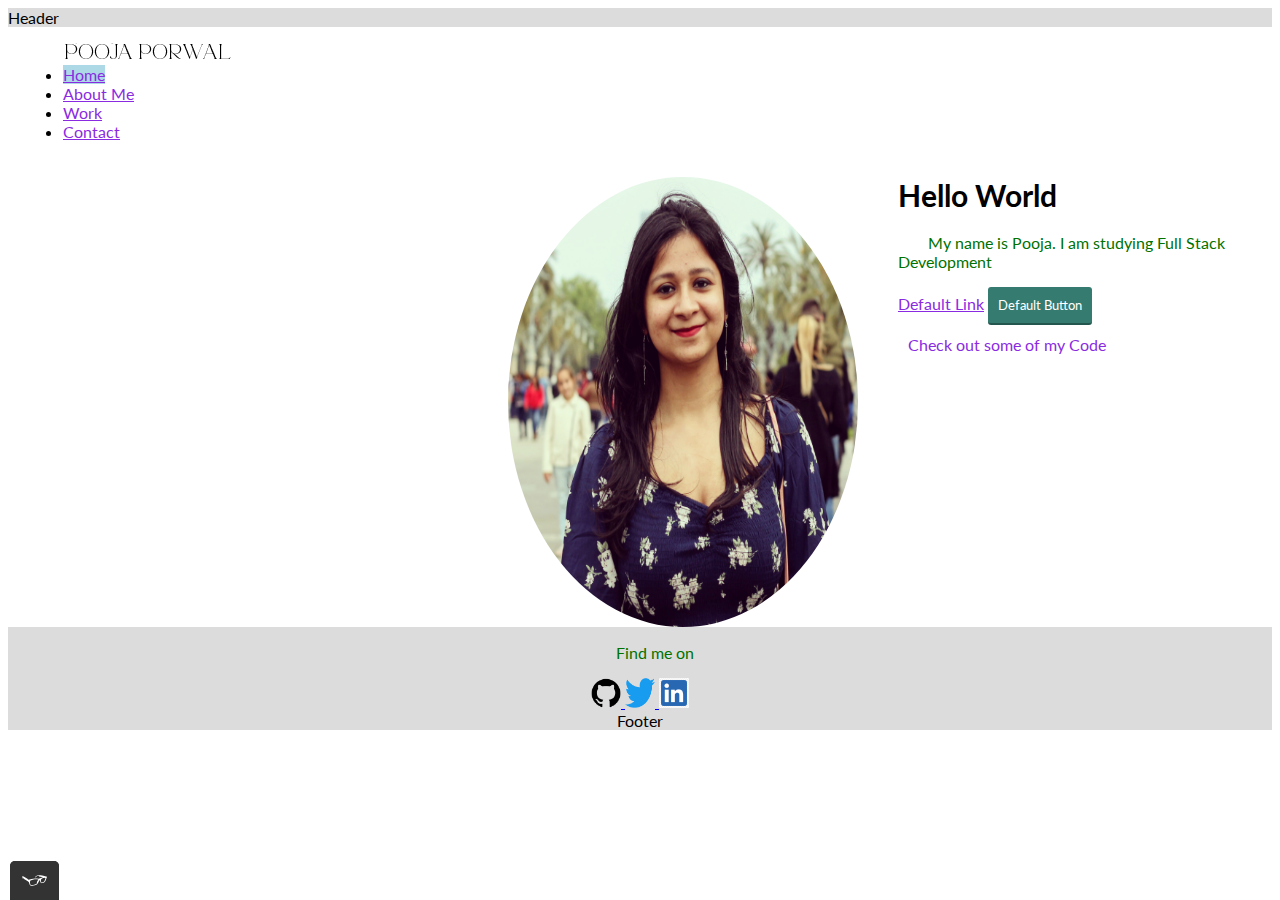
==== myfirstproject/index.html @ a2b04e3c "test" ====
<!DOCTYPE html>
<html lang="en">
  <head>
    <meta charset="UTF-8" />
    <meta name="viewport" content="width=device-width, initial-scale=1.0" />
    <title>Portfolio Design</title>
    <link rel="shortcut icon" href="./img/file_type_favicon_icon_130608.png" />
    <link
      rel="sytlesheet"
      type="text/css"
      href="https://cdnjs.cloudflare.com/ajax/libs/normalize/8.0.1/normalize.min.css"
    />
    <link
      rel="stylesheet"
      href="https://fonts.googleapis.com/css2?family=Lato:wght@400;700&display=swap"
    />
    <link rel="stylesheet" href="./css/style.css" />
  </head>
  <body>
    <!-- Here is the header of the website -->
    <div class="page-header">Header</div>
    <nav>
      <ul role="menubar" class="navigation-list_item">
        <img src="./img/logo.png" alt="logo" class="page-header_item" />
        <li role="presentation">
          <a
            href="./index.html"
            role="menuitem"
            class="navigation-list__item navigation-list__item--active"
            >Home</a
          >
        </li>
        <li role="presentation">
          <a href="./about.html" role="menuitem" class="navigation-list__item"
            >About Me</a
          >
        </li>
        <li role="presentation">
          <a href="./work.html" role="menuitem" class="navigation-list__item"
            >Work</a
          >
        </li>
        <li role="presentation">
          <a href="./contact.html" role="menuitem" class="navigation-list__item"
            >Contact</a
          >
        </li>
      </ul>
    </nav>
    <!-- Here is the Main section  -->
    <main>
      <div class="potrait">
        <img
          src="./img/pooja.jpg"
          class="profile_potrait"
          alt="Potrait"
          width="450px"
          height="450px"
        />
        <h1>Hello World</h1>
        <p>
          My name is Pooja. I am <span>studying</span> Full Stack Development
        </p>
        <a href="default link">Default Link</a>
        <button type="button">Default Button</button>
        <br />
        <a href="Check out" target="_blank" class="link"
          >Check out some of my Code</a
        >
      </div>
    </main>
    <!-- Here is the footer of the website -->
    <footer class="page-footer">
      <p>Find me on</p>
      <div>
        <a href="" target="_blank">
          <img src="./img/github.png" alt="Github" width="30px" height="30px" />
        </a>
        <a href="" target="_blank">
          <img
            src="./img/twitter.png"
            alt="Twitter"
            width="30px"
            height="30px"
          />
        </a>
        <a href="" target="_blank">
          <img
            src="./img/lnkdIn.png"
            alt="LinkedIn"
            width="30px"
            height="30px"
          />
        </a>
      </div>
    </footer>
    <script src="./js/tota11y.min.js"></script>
  </body>
  <div class="page-footer">Footer</div>
</html>
---- myfirstproject/css/style.css ----
/*
Colors used

Primary Color (Black): #000000;
Secondary Color (Green): #007200;
Navigation Link Color (Blue): #0000ff;
Hyperlink Color (Blue Violet): #8a2be2
Button Background Color(Grey): #808080;
Footer Background Color(light-grey): #dcdcdc;
 */

* {
  box-sizing: border-box;
}

body {
  font-family: "Lato", sans-serif;
  font-weight: 400;
}

h1 {
  font-size: 30px;
  font-weight: 700;
  color: black;
}

p {
  text-indent: 30px;
  color: #007200;
}

button {
  border: none;
  background-color: grey;
  color: white;
  text-decoration: none;
  padding: 20px;
  border-radius: 3px;
  border-bottom: 2px solid green;
}

button:hover,
button:focus {
  cursor: pointer;
  opacity: 0.8;
}

a:visited {
  color: blue;
}

a:hover {
  text-decoration: none;
}

a:active {
  color: green;
}

a:link {
  color: blueviolet;
}

.profile_potrait {
  float: left;
  width: 350px;
  margin-right: 40px;
  margin-left: 500px;
  border-radius: 50%;
}

.page-footer {
  clear: both;
  display: flex;
  align-items: center;
  flex-direction: column;
  flex: 0 0 auto;
  background-color: #dcdcdc;
}

.profile {
  max-width: 1200px;
  min-width: 360px;
  text-align: center;
}

.page-header {
  flex: 0 0 auto;
  background-color: #dcdcdc;
}

.page-header__item {
  flex: 0 1 200px;
}

.navigation-list_item {
  display: inline-block;
  margin-left: 15px;
}

.navigation-list__item--active {
  background-color: lightblue;
}
.button,
button {
  /* overwrites browser defaults and resets the border */
  border: none;
  display: inline-block;
  /* takes the font from the outer container */
  font-family: inherit;
  /* styles the button */
  background-color: #357b70;
  color: white;
  text-decoration: none;
  padding: 10px;
  border-radius: 3px;
  /* width of the border, type, color */
  border-bottom: 2px solid rgba(0, 0, 0, 0.3);
  transition-duration: 0.2s;
  transition-property: opacity;
}

button:hover,
button:focus,
.button:hover,
.button:focus {
  /* lets the mouse appear as a hand when hovering over the button */
  cursor: pointer;
  /* reduces the opacity of the button to 80% */
  opacity: 0.8;
}

.link,
link {
  /* overwrites browser defaults and resets the border */
  border: none;
  display: inline-block;
  color: white;
  text-decoration: none;
  padding: 10px;
  border-radius: 3px;
  transition-duration: 0.2s;
  transition-property: opacity;
}

@keyframes color-change {
  from {
    fill: #edc655;
  }
  to {
    fill: #f76414;
  }
}

.sun {
  animation-duration: 4s;
  animation-name: color-change;
  animation-iteration-count: infinite;
  animation-direction: alternate;
  animation-timing-function: linear;
}

@keyframes cloud-move {
  from {
    transform: translate(0, 50px);
  }
  to {
    transform: translate(200px, 50px);
  }
}

.cloud-front {
  animation-duration: 30s;
  animation-name: cloud-move;
  animation-iteration-count: infinite;
  animation-direction: alternate;
  animation-timing-function: linear;
}

@keyframes cloud-move-reverse {
  from {
    transform: translate(446px, 48px);
  }
  to {
    transform: translate(100px, 48px);
  }
}

@supports (display: grid) {
  .grid {
    display: grid;
    grid-template-columns: 200px 200px 200px 200px;
    grid-template-rows: 300px;
    grid-gap: 20px;
  }

  .grid__item {
    background-color: lightgray;
  }
}

@media all and (max-width: 500px) {
  .grid {
    grid-template-columns: 1fr;
  }
}

@media all and (min-width: 500px) and (max-width: 750px) {
  .grid {
    grid-template-columns: 1fr 1fr;
  }
}

@media all and (max-width: 750px) {
  .grid {
    grid-gap: 10px;
  }
  .grid__item:last-child {
    grid-column: auto / auto;
    grid-row: auto / auto;
  }
  h1 {
    font-size: 22px;
  }
}
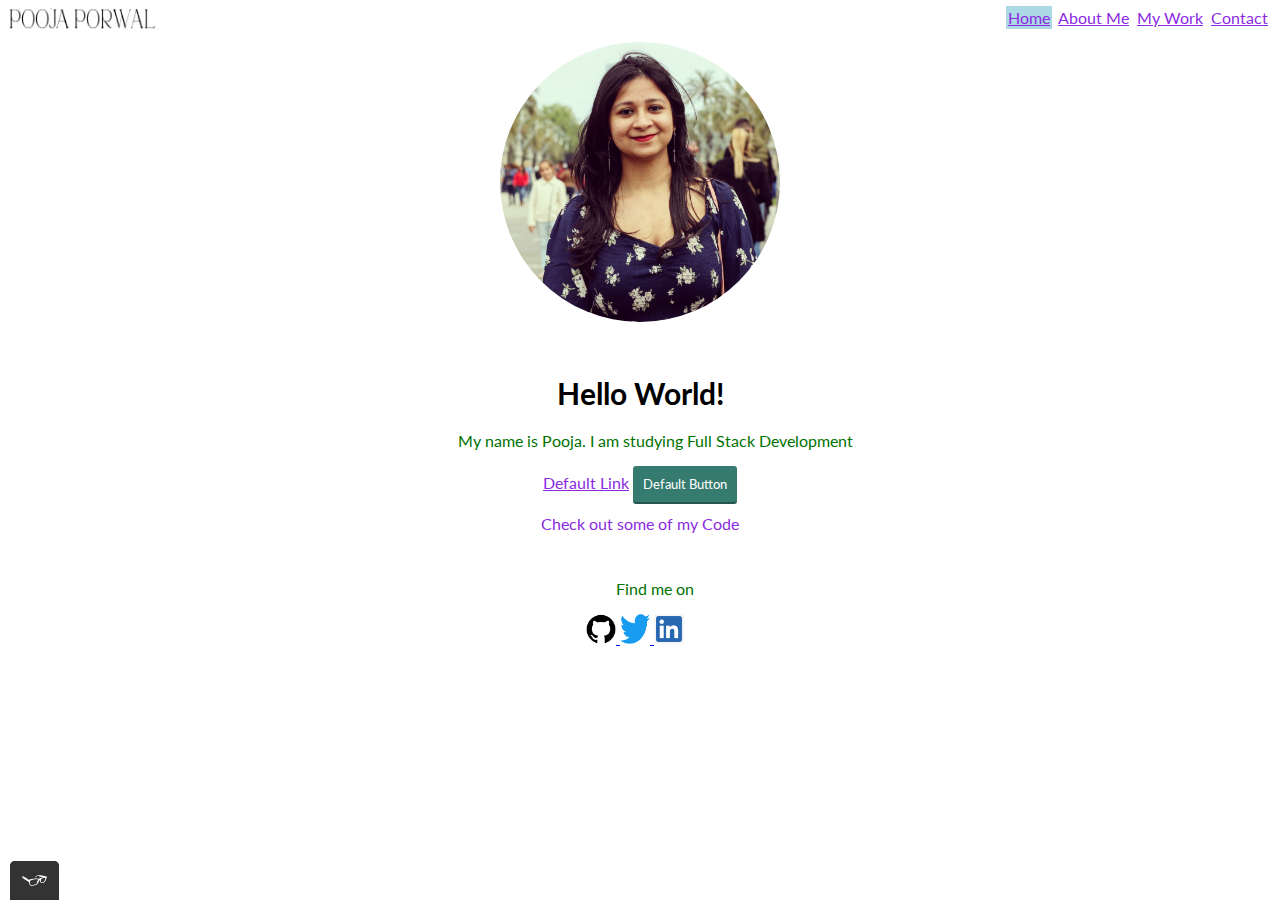
==== commit 7b3dbf47: "Initial 1.7 exercise" ====
--- a/myfirstproject/index.html
+++ b/myfirstproject/index.html
@@ -5,6 +5,7 @@
     <meta name="viewport" content="width=device-width, initial-scale=1.0" />
     <title>Portfolio Design</title>
     <link rel="shortcut icon" href="./img/file_type_favicon_icon_130608.png" />
+    <meta name="viewport" content="width=device-width, initial-scale=1" />
     <link
       rel="sytlesheet"
       type="text/css"
@@ -18,55 +19,58 @@
   </head>
   <body>
     <!-- Here is the header of the website -->
-    <div class="page-header">Header</div>
-    <nav>
-      <ul role="menubar" class="navigation-list_item">
-        <img src="./img/logo.png" alt="logo" class="page-header_item" />
-        <li role="presentation">
-          <a
-            href="./index.html"
-            role="menuitem"
-            class="navigation-list__item navigation-list__item--active"
-            >Home</a
-          >
-        </li>
-        <li role="presentation">
-          <a href="./about.html" role="menuitem" class="navigation-list__item"
-            >About Me</a
-          >
-        </li>
-        <li role="presentation">
-          <a href="./work.html" role="menuitem" class="navigation-list__item"
-            >Work</a
-          >
-        </li>
-        <li role="presentation">
-          <a href="./contact.html" role="menuitem" class="navigation-list__item"
-            >Contact</a
-          >
-        </li>
-      </ul>
-    </nav>
+    <header class="page-header">
+      <img
+        src="img/logo.png"
+        class="logo page-header__item"
+        alt="logo"
+        width="150"
+        aria-hidden="true"
+      />
+      <nav class="main-navigation page-header__item">
+        <ul role="menubar" class="navigation-list">
+          <li role="presentation">
+            <a
+              href="index.html"
+              role="menuitem"
+              class="navigation-list_item navigation-list_item--active"
+              >Home</a
+            >
+          </li>
+          <li role="presentation">
+            <a href="about.html" role="menuitem" class="navigation-list_item"
+              >About Me</a
+            >
+          </li>
+          <li role="presentation">
+            <a href="work.html" role="menuitem" class="navigation-list_item"
+              >My Work</a
+            >
+          </li>
+          <li role="presentation">
+            <a href="contact.html" role="menuitem" class="navigation-list_item"
+              >Contact</a
+            >
+          </li>
+        </ul>
+      </nav>
+    </header>
     <!-- Here is the Main section  -->
     <main>
-      <div class="potrait">
-        <img
-          src="./img/pooja.jpg"
-          class="profile_potrait"
-          alt="Potrait"
-          width="450px"
-          height="450px"
-        />
-        <h1>Hello World</h1>
-        <p>
-          My name is Pooja. I am <span>studying</span> Full Stack Development
-        </p>
-        <a href="default link">Default Link</a>
-        <button type="button">Default Button</button>
-        <br />
-        <a href="Check out" target="_blank" class="link"
-          >Check out some of my Code</a
-        >
+      <div class="profile">
+        <img src="./img/pooja.jpg" class="profile__portrait" alt="Potrait" />
+        <div class="profile-intro">
+          <h1>Hello World!</h1>
+          <p>
+            My name is Pooja. I am <span>studying</span> Full Stack Development
+          </p>
+          <a href="defaultlink">Default Link</a>
+          <button type="button">Default Button</button>
+          <br />
+          <a href="Checkout" target="_blank" class="link">
+            Check out some of my Code</a
+          >
+        </div>
       </div>
     </main>
     <!-- Here is the footer of the website -->
@@ -96,5 +100,4 @@
     </footer>
     <script src="./js/tota11y.min.js"></script>
   </body>
-  <div class="page-footer">Footer</div>
 </html>
--- a/myfirstproject/css/style.css
+++ b/myfirstproject/css/style.css
@@ -28,7 +28,7 @@
   text-indent: 30px;
   color: #007200;
 }
-
+/* Button styling */
 button {
   border: none;
   background-color: grey;
@@ -44,7 +44,7 @@
   cursor: pointer;
   opacity: 0.8;
 }
-
+/* link styling */
 a:visited {
   color: blue;
 }
@@ -61,46 +61,92 @@
   color: blueviolet;
 }
 
-.profile_potrait {
-  float: left;
-  width: 350px;
-  margin-right: 40px;
-  margin-left: 500px;
-  border-radius: 50%;
-}
-
 .page-footer {
   clear: both;
-  display: flex;
+  display: table;
   align-items: center;
   flex-direction: column;
   flex: 0 0 auto;
-  background-color: #dcdcdc;
-}
-
+  margin-left: auto;
+  margin-right: auto;
+  /* background-color: #dcdcdc; */
+}
+/* Header styling */
 .profile {
-  max-width: 1200px;
-  min-width: 360px;
   text-align: center;
+  margin: auto;
+}
+
+.profile-intro {
+  padding: 20px;
+  border-radius: 50%;
+  text-align: center;
+  margin: auto;
+}
+
+.profile__portrait {
+  border-radius: 50%;
+  padding: 10px;
+  max-width: 300px;
+  width: auto;
+  height: auto;
+  align-items: center;
+}
+
+.logo {
+  /* width: 100px;
+  height: 20px;
+  float: left;
+  margin: 10px; */
+  height: 1.5rem;
+}
+
+.main-navigation {
+  display: flex;
+  flex-wrap: wrap;
 }
 
 .page-header {
-  flex: 0 0 auto;
-  background-color: #dcdcdc;
+  /* display: inline-flex;
+  width: 100%;
+  padding: 20px;
+  margin: 0 auto;
+  justify-content: space-between; */
+  display: flex;
+  justify-content: space-between;
 }
 
 .page-header__item {
-  flex: 0 1 200px;
+  /* flex: 0 1 200px;
+  width: auto;
+  height: auto; */
+  justify-content: space-evenly;
+  display: flex;
+}
+
+/* navigation styling */
+.navigation-list {
+  /* display: inline-flex;
+  justify-content: space-around;
+  list-style-type: none;
+  padding: 0 10px 0 10px;
+  padding: auto 30px; */
+  display: flex;
+  flex-wrap: wrap;
+  list-style: none;
+  padding: 0;
+  margin: 0;
 }
 
 .navigation-list_item {
-  display: inline-block;
-  margin-left: 15px;
-}
-
-.navigation-list__item--active {
+  margin: 2px;
+  padding: 2px;
+}
+
+.navigation-list_item--active {
   background-color: lightblue;
 }
+/* Button Styling */
 .button,
 button {
   /* overwrites browser defaults and resets the border */
@@ -130,6 +176,29 @@
   opacity: 0.8;
 }
 
+/* Table styling*/
+table,
+th,
+td {
+  border: 1px solid;
+  border-collapse: collapse;
+  width: 100%;
+  text-align: center;
+}
+th,
+td {
+  padding: 15px;
+}
+
+tr {
+  transition-duration: 0.2s;
+  transition-property: opacity;
+}
+tr:hover {
+  background-color: rgba(255, 255, 255, 0.3);
+}
+
+/* Link styling */
 .link,
 link {
   /* overwrites browser defaults and resets the border */
@@ -199,7 +268,7 @@
   }
 }
 
-@media all and (max-width: 500px) {
+@media all and (max-width: 750px) {
   .grid {
     grid-template-columns: 1fr;
   }
@@ -222,4 +291,32 @@
   h1 {
     font-size: 22px;
   }
-}
+  tr {
+    font-size: 12px;
+  }
+  .navigation-list {
+    flex-wrap: wrap;
+  }
+  .navigation-list_item {
+    display: flex;
+    margin: auto 2px;
+  }
+  .profile-intro {
+    padding: 20px;
+    border-radius: 50%;
+    margin: auto;
+    display: inline-block;
+    max-width: 100%;
+    height: auto;
+  }
+  .profile__portrait {
+    display: inline-block;
+    border-radius: 50%;
+    padding: 10px;
+    max-width: 300px;
+    max-height: 100%;
+    align-content: center;
+    width: auto;
+    height: auto;
+  }
+}
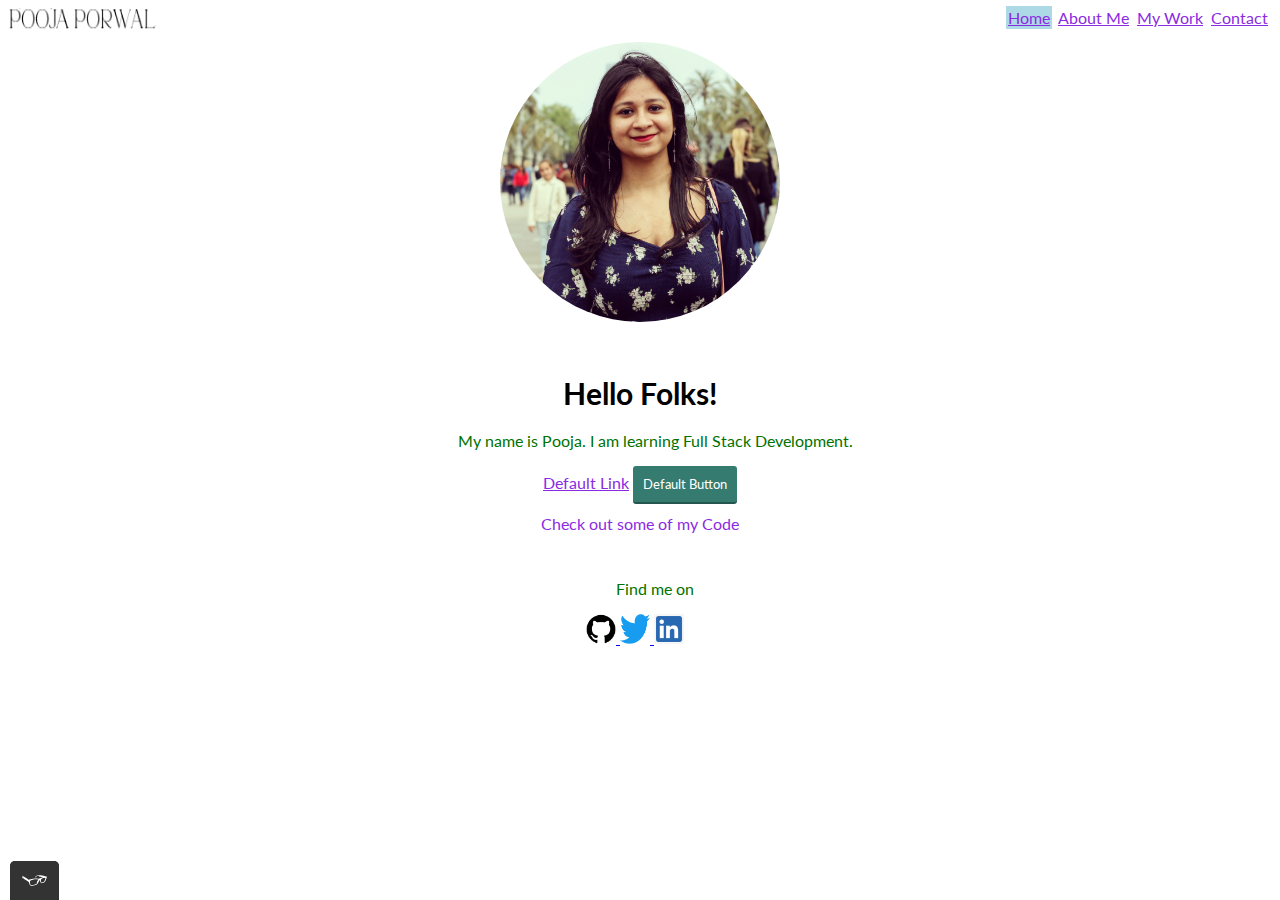
==== commit 9fead165: "if applied, this commit will have the finalised text in all pages" ====
--- a/myfirstproject/index.html
+++ b/myfirstproject/index.html
@@ -3,7 +3,7 @@
   <head>
     <meta charset="UTF-8" />
     <meta name="viewport" content="width=device-width, initial-scale=1.0" />
-    <title>Portfolio Design</title>
+    <title>Portfolio Design is in the progress</title>
     <link rel="shortcut icon" href="./img/file_type_favicon_icon_130608.png" />
     <meta name="viewport" content="width=device-width, initial-scale=1" />
     <link
@@ -60,9 +60,9 @@
       <div class="profile">
         <img src="./img/pooja.jpg" class="profile__portrait" alt="Potrait" />
         <div class="profile-intro">
-          <h1>Hello World!</h1>
+          <h1>Hello Folks!</h1>
           <p>
-            My name is Pooja. I am <span>studying</span> Full Stack Development
+            My name is Pooja. I am <span>learning</span> Full Stack Development.
           </p>
           <a href="defaultlink">Default Link</a>
           <button type="button">Default Button</button>
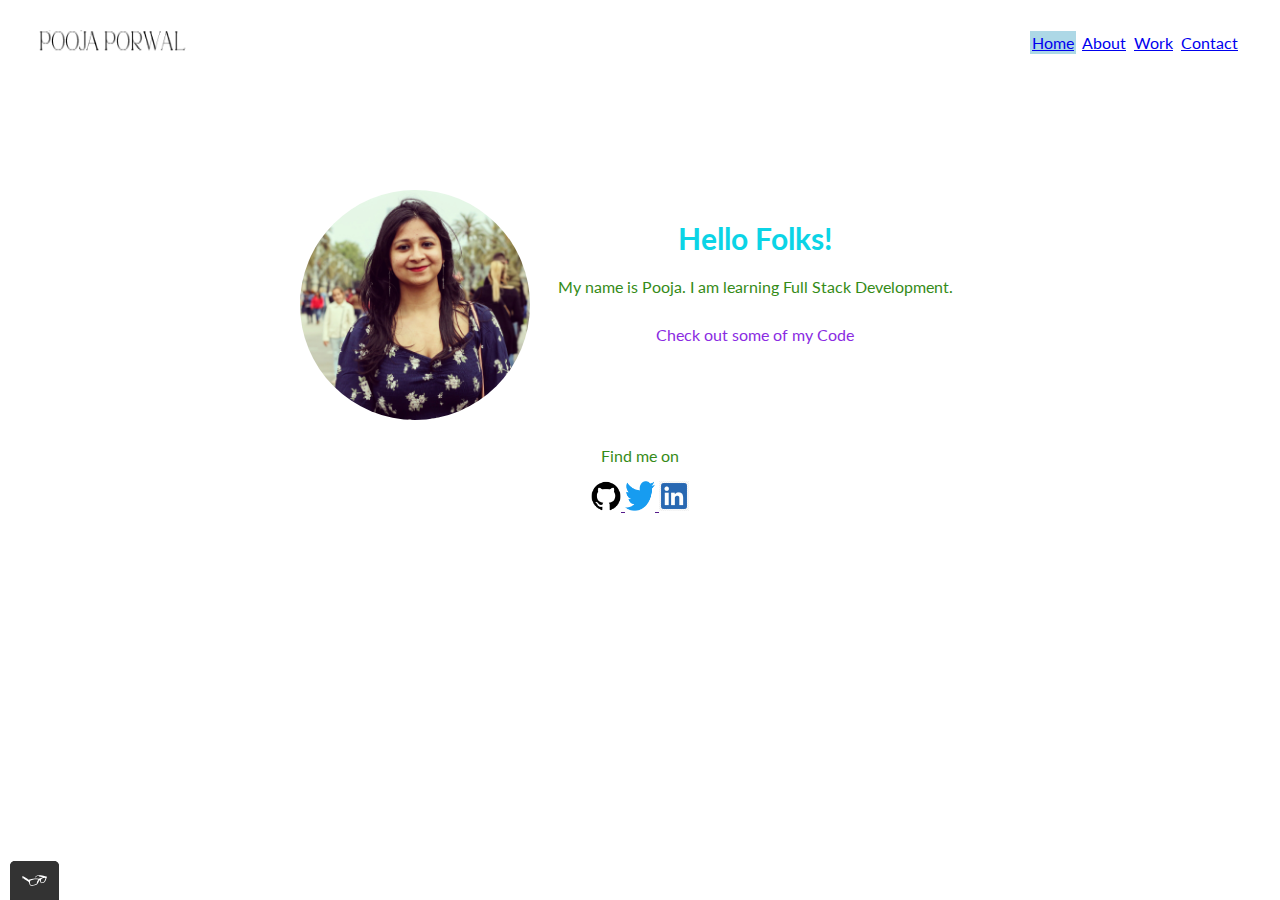
==== commit 2881d9e5: "Draft 1.8" ====
--- a/myfirstproject/index.html
+++ b/myfirstproject/index.html
@@ -15,7 +15,7 @@
       rel="stylesheet"
       href="https://fonts.googleapis.com/css2?family=Lato:wght@400;700&display=swap"
     />
-    <link rel="stylesheet" href="./css/style.css" />
+    <link rel="stylesheet" href="./css/style.production.css" />
   </head>
   <body>
     <!-- Here is the header of the website -->
@@ -39,12 +39,12 @@
           </li>
           <li role="presentation">
             <a href="about.html" role="menuitem" class="navigation-list_item"
-              >About Me</a
+              >About</a
             >
           </li>
           <li role="presentation">
             <a href="work.html" role="menuitem" class="navigation-list_item"
-              >My Work</a
+              >Work</a
             >
           </li>
           <li role="presentation">
@@ -61,22 +61,23 @@
         <img src="./img/pooja.jpg" class="profile__portrait" alt="Potrait" />
         <div class="profile-intro">
           <h1>Hello Folks!</h1>
-          <p>
+          <p class="content">
             My name is Pooja. I am <span>learning</span> Full Stack Development.
+            <br />
+            <!-- <a href="defaultlink">Default Link</a>
+            <button type="button">Default Button</button> -->
+            <br />
+            <a href="Checkout" target="_blank" class="link">
+              Check out some of my Code</a
+            >
           </p>
-          <a href="defaultlink">Default Link</a>
-          <button type="button">Default Button</button>
-          <br />
-          <a href="Checkout" target="_blank" class="link">
-            Check out some of my Code</a
-          >
         </div>
       </div>
     </main>
     <!-- Here is the footer of the website -->
     <footer class="page-footer">
-      <p>Find me on</p>
-      <div>
+      <p class="footer-text">Find me on</p>
+      <div class="footer-image">
         <a href="" target="_blank">
           <img src="./img/github.png" alt="Github" width="30px" height="30px" />
         </a>
--- a/myfirstproject/css/style.production.css
+++ b/myfirstproject/css/style.production.css
@@ -0,0 +1,450 @@
+/*
+* Prefixed by https://autoprefixer.github.io
+* PostCSS: v8.4.14,
+* Autoprefixer: v10.4.7
+* Browsers: last 4 version
+*/
+
+* {
+  -webkit-box-sizing: border-box;
+  box-sizing: border-box;
+}
+
+.bg-darker {
+  background-color: black;
+}
+
+.bg-lighter {
+  background-color: lighter(#358b18, 20%);
+}
+
+body {
+  font-family: "Lato", sans-serif;
+  font-weight: 400;
+}
+
+h1 {
+  font-size: 30px;
+  font-weight: 700;
+  color: #0bd4e6;
+}
+
+.work {
+  text-align: left;
+}
+
+.content {
+  text-align: center;
+}
+
+.footer-text {
+  text-align: center;
+}
+
+p {
+  color: #358b18;
+}
+
+button {
+  border: none;
+  background-color: #6aefdb;
+  color: #357b70;
+  text-decoration: none;
+  padding: 20px;
+  border-radius: 3px;
+  border-bottom: 2px solid #358b18;
+}
+button :hover,
+button :focus {
+  cursor: pointer;
+  opacity: 0.8;
+}
+
+a :hover {
+  text-decoration: none;
+}
+a :visited {
+  color: blue;
+}
+a :active {
+  color: #358b18;
+}
+a :link {
+  color: blueviolet;
+}
+
+.page-footer {
+  clear: both;
+  display: -webkit-box;
+  display: -ms-flexbox;
+  display: flex;
+  -webkit-box-align: center;
+  -ms-flex-align: center;
+  align-items: center;
+  -webkit-box-orient: vertical;
+  -webkit-box-direction: normal;
+  -ms-flex-direction: column;
+  flex-direction: column;
+  margin-left: 10px;
+  margin-right: 10px;
+  /* background-color: #dcdcdc; */
+}
+
+.profile {
+  text-align: center;
+  max-width: 700px;
+  margin: 10% auto;
+  margin-bottom: 5px;
+  -webkit-box-align: baseline;
+  -ms-flex-align: baseline;
+  align-items: baseline;
+}
+.profile-intro {
+  padding: 20px;
+  border-radius: 50%;
+  text-align: center;
+  margin: auto;
+}
+.profile__portrait {
+  border-radius: 50%;
+  padding: 10px;
+  max-height: 250px;
+  max-width: 250px;
+  -webkit-box-align: center;
+  -ms-flex-align: center;
+  align-items: center;
+  float: left;
+}
+
+.logo {
+  height: 1.5rem;
+}
+
+.main-navigation {
+  display: -webkit-box;
+  display: -ms-flexbox;
+  display: flex;
+  -ms-flex-wrap: wrap;
+  flex-wrap: wrap;
+}
+
+.page-header {
+  display: -webkit-box;
+  display: -ms-flexbox;
+  display: flex;
+  -webkit-box-pack: justify;
+  -ms-flex-pack: justify;
+  justify-content: space-between;
+  margin: 30px;
+}
+
+.page-header__item {
+  -webkit-box-pack: space-evenly;
+  -ms-flex-pack: space-evenly;
+  justify-content: space-evenly;
+  display: -webkit-box;
+  display: -ms-flexbox;
+  display: flex;
+}
+
+.navigation-list {
+  display: -webkit-box;
+  display: -ms-flexbox;
+  display: flex;
+  -ms-flex-wrap: wrap;
+  flex-wrap: wrap;
+  list-style: none;
+  padding: 0;
+  margin: auto;
+}
+.navigation-list_item {
+  margin: 2px;
+  padding: 2px;
+}
+.navigation-list_item--active {
+  background-color: lightblue;
+}
+
+.button button {
+  /* overwrites browser defaults and resets the border */
+  border: none;
+  display: inline-block;
+  /* takes the font from the outer container */
+  font-family: inherit;
+  /* styles the button */
+  background-color: #358b18;
+  color: white;
+  text-decoration: none;
+  padding: 10px;
+  border-radius: 3px;
+  /* width of the border, type, color */
+  border-bottom: undefined;
+  -webkit-transition-duration: 0.2s;
+  -o-transition-duration: 0.2s;
+  transition-duration: 0.2s;
+  -webkit-transition-property: opacity;
+  -o-transition-property: opacity;
+  transition-property: opacity;
+}
+.button button :hover,
+.button button :focus {
+  cursor: pointer;
+  opacity: 0.8;
+}
+
+.button button {
+  background-color: #0bd4e6;
+}
+
+/* Table styling*/
+table,
+th,
+td {
+  border: 1px solid;
+  border-collapse: collapse;
+  width: 100%;
+  text-align: center;
+}
+
+th,
+td {
+  padding: 15px;
+}
+
+tr {
+  -webkit-transition-duration: 0.2s;
+  -o-transition-duration: 0.2s;
+  transition-duration: 0.2s;
+  -webkit-transition-property: opacity;
+  -o-transition-property: opacity;
+  transition-property: opacity;
+}
+
+tr:hover {
+  background-color: rgba(255, 255, 255, 0.3);
+}
+
+link {
+  /* overwrites browser defaults and resets the border */
+  border: none;
+  display: inline-block;
+  color: blueviolet;
+  text-decoration: none;
+  padding: 10px;
+  border-radius: 3px;
+  -webkit-transition-duration: 0.2s;
+  -o-transition-duration: 0.2s;
+  transition-duration: 0.2s;
+  -webkit-transition-property: opacity;
+  -o-transition-property: opacity;
+  transition-property: opacity;
+}
+
+.link {
+  /* overwrites browser defaults and resets the border */
+  border: none;
+  display: inline-block;
+  color: blueviolet;
+  text-decoration: none;
+  padding: 10px;
+  border-radius: 3px;
+  -webkit-transition-duration: 0.2s;
+  -o-transition-duration: 0.2s;
+  transition-duration: 0.2s;
+  -webkit-transition-property: opacity;
+  -o-transition-property: opacity;
+  transition-property: opacity;
+}
+
+@-webkit-keyframes color-change {
+  from {
+    fill: #edc655;
+  }
+  to {
+    fill: #f76414;
+  }
+}
+
+@keyframes color-change {
+  from {
+    fill: #edc655;
+  }
+  to {
+    fill: #f76414;
+  }
+}
+.sun {
+  -webkit-animation-duration: 4s;
+  animation-duration: 4s;
+  -webkit-animation-name: color-change;
+  animation-name: color-change;
+  -webkit-animation-iteration-count: infinite;
+  animation-iteration-count: infinite;
+  -webkit-animation-direction: alternate;
+  animation-direction: alternate;
+  -webkit-animation-timing-function: linear;
+  animation-timing-function: linear;
+}
+
+@-webkit-keyframes cloud-move {
+  from {
+    -webkit-transform: translate(0, 50px);
+    transform: translate(0, 50px);
+  }
+  to {
+    -webkit-transform: translate(200px, 50px);
+    transform: translate(200px, 50px);
+  }
+}
+
+@keyframes cloud-move {
+  from {
+    -webkit-transform: translate(0, 50px);
+    transform: translate(0, 50px);
+  }
+  to {
+    -webkit-transform: translate(200px, 50px);
+    transform: translate(200px, 50px);
+  }
+}
+.cloud-front {
+  -webkit-animation-duration: 30s;
+  animation-duration: 30s;
+  -webkit-animation-name: cloud-move;
+  animation-name: cloud-move;
+  -webkit-animation-iteration-count: infinite;
+  animation-iteration-count: infinite;
+  -webkit-animation-direction: alternate;
+  animation-direction: alternate;
+  -webkit-animation-timing-function: linear;
+  animation-timing-function: linear;
+}
+
+@-webkit-keyframes cloud-move-reverse {
+  from {
+    -webkit-transform: translate(446px, 48px);
+    transform: translate(446px, 48px);
+  }
+  to {
+    -webkit-transform: translate(100px, 48px);
+    transform: translate(100px, 48px);
+  }
+}
+
+@keyframes cloud-move-reverse {
+  from {
+    -webkit-transform: translate(446px, 48px);
+    transform: translate(446px, 48px);
+  }
+  to {
+    -webkit-transform: translate(100px, 48px);
+    transform: translate(100px, 48px);
+  }
+}
+@supports (display: grid) {
+  .grid {
+    display: -ms-grid;
+    display: grid;
+    -ms-grid-columns: 200px 20px 200px 20px 200px 20px 200px;
+    grid-template-columns: 200px 200px 200px 200px;
+    -ms-grid-rows: 300px;
+    grid-template-rows: 300px;
+    grid-gap: 20px;
+  }
+  .grid > *:nth-child(1) {
+    -ms-grid-row: 1;
+    -ms-grid-column: 1;
+  }
+  .grid > *:nth-child(2) {
+    -ms-grid-row: 1;
+    -ms-grid-column: 3;
+  }
+  .grid > *:nth-child(3) {
+    -ms-grid-row: 1;
+    -ms-grid-column: 5;
+  }
+  .grid > *:nth-child(4) {
+    -ms-grid-row: 1;
+    -ms-grid-column: 7;
+  }
+
+  .grid__item {
+    background-color: lightgray;
+  }
+}
+@media all and (max-width: 750px) {
+  .grid {
+    -ms-grid-columns: 1fr;
+    grid-template-columns: 1fr;
+  }
+}
+@media all and (min-width: 500px) and (max-width: 750px) {
+  .grid {
+    -ms-grid-columns: 1fr 20px 1fr;
+    grid-template-columns: 1fr 1fr;
+  }
+}
+@media all and (max-width: 750px) {
+  .grid {
+    grid-gap: 10px;
+  }
+
+  .grid__item:last-child {
+    grid-column: auto/auto;
+    grid-row: auto/auto;
+  }
+
+  h1 {
+    font-size: 22px;
+  }
+
+  tr {
+    font-size: 12px;
+  }
+
+  .navigation-list {
+    -ms-flex-wrap: wrap;
+    flex-wrap: wrap;
+    -webkit-box-pack: center;
+    -ms-flex-pack: center;
+    justify-content: center;
+  }
+
+  .navigation-list_item {
+    display: -webkit-box;
+    display: -ms-flexbox;
+    display: flex;
+    margin: auto 2px;
+  }
+
+  .profile {
+    min-width: 250px;
+  }
+
+  .profile-intro {
+    padding: 20px;
+    border-radius: 50%;
+    margin: 10px;
+    display: inline-block;
+    width: auto;
+    height: auto;
+  }
+
+  .profile__portrait {
+    border-radius: 50%;
+    padding: auto;
+    -ms-flex-line-pack: center;
+    align-content: center;
+    float: none;
+  }
+
+  .footer-image {
+    -ms-flex-line-pack: center;
+    align-content: center;
+    position: relative;
+  }
+
+  .page-footer {
+    min-width: 250px;
+  }
+}
